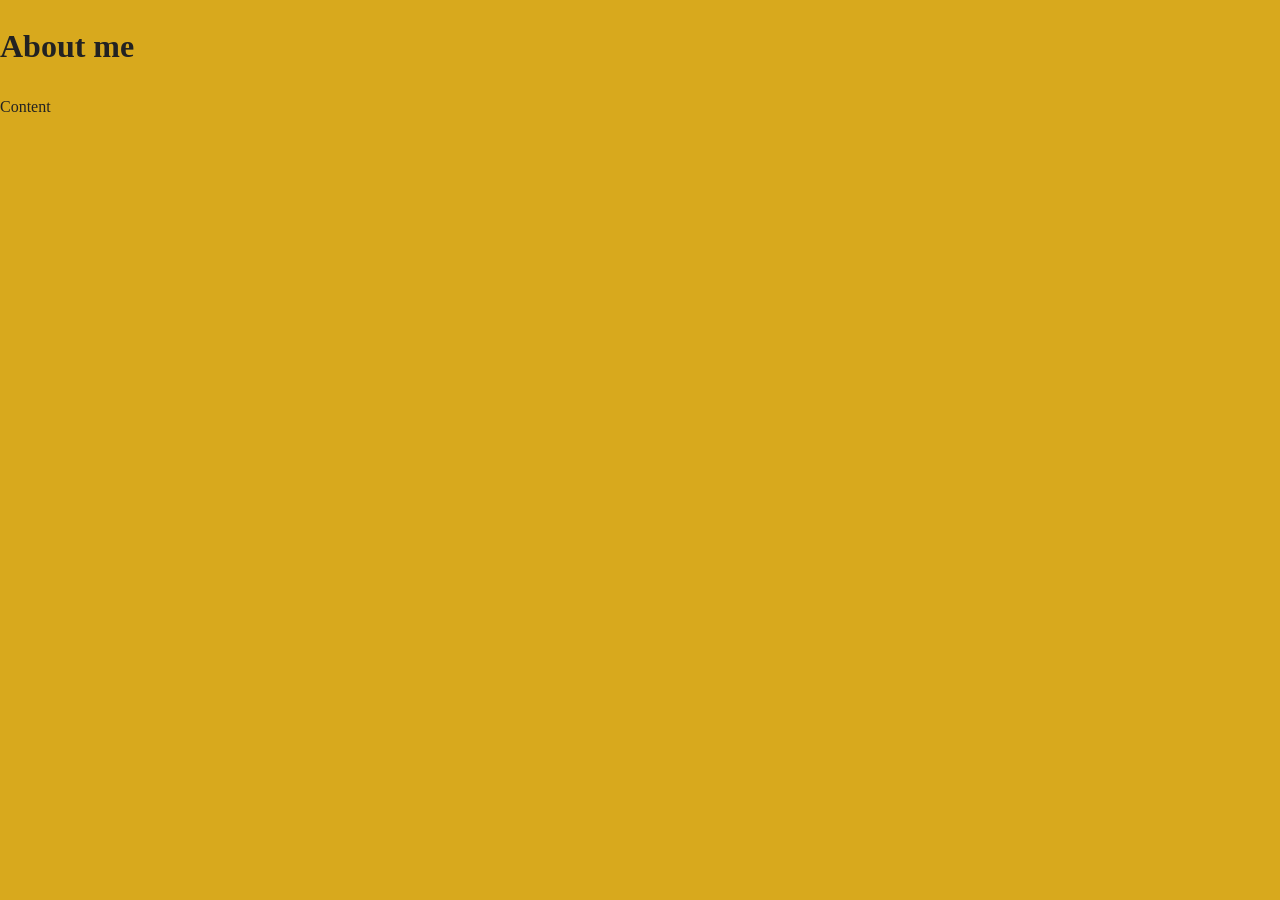
==== about.html @ a4be1270 "added pages and style sheet" ====
<!DOCTYPE html>
<html lang="en">
<head>
  <meta charset="UTF-8">
  <meta name="viewport" content="width=device-width, initial-scale=1.0">
  <title>Page title</title>
  <link rel="stylesheet" href="css/style.css">
</head>
<body>
  <h1>About me</h1>
  <p>Content</p>
</body>
</html>
---- css/style.css ----
/* ============================================
   Design direction
   Body font:     Georgia, serif
   Heading font:  Helvetica, sans-serif
   Text color:    #222222
   Background:    #fdfdfb
   Accent:        #1a5f9c
   Mood: quiet, editorial, plenty of white space
   ============================================ */

/* --- Base and typography --- */
body {
  font-family: Georgia, "Times New Roman", serif;
  font-size: 100%;
  line-height: 1.6;
  color: #222222;
  background-color: #d8a91d;
  margin: 0;
}


h1   { font-size: 2rem; }
h2   { font-size: 1.5rem; }
h3   { font-size: 1.25rem; }
h4   { font-size: 1rem; }

a { color: #1a5f9c; }
a:hover { color: #0b9831; }

/* --- Wrapper --- */
.wrapper {
  max-width: 500px;
  margin: 0 auto;
}

/* --- Header and nav --- */

.nav-link{ font-size: 1.5rem;
text-decoration: none:}
/* --- Hero --- */

.hero-title{color:gray 
font-size:3rem;}
.hero-text{color:gray
font-size:2rem;}
/* --- Text blocks --- */


/* --- Lists --- */


/* --- Links --- */



/* --- Footer --- */








</style>
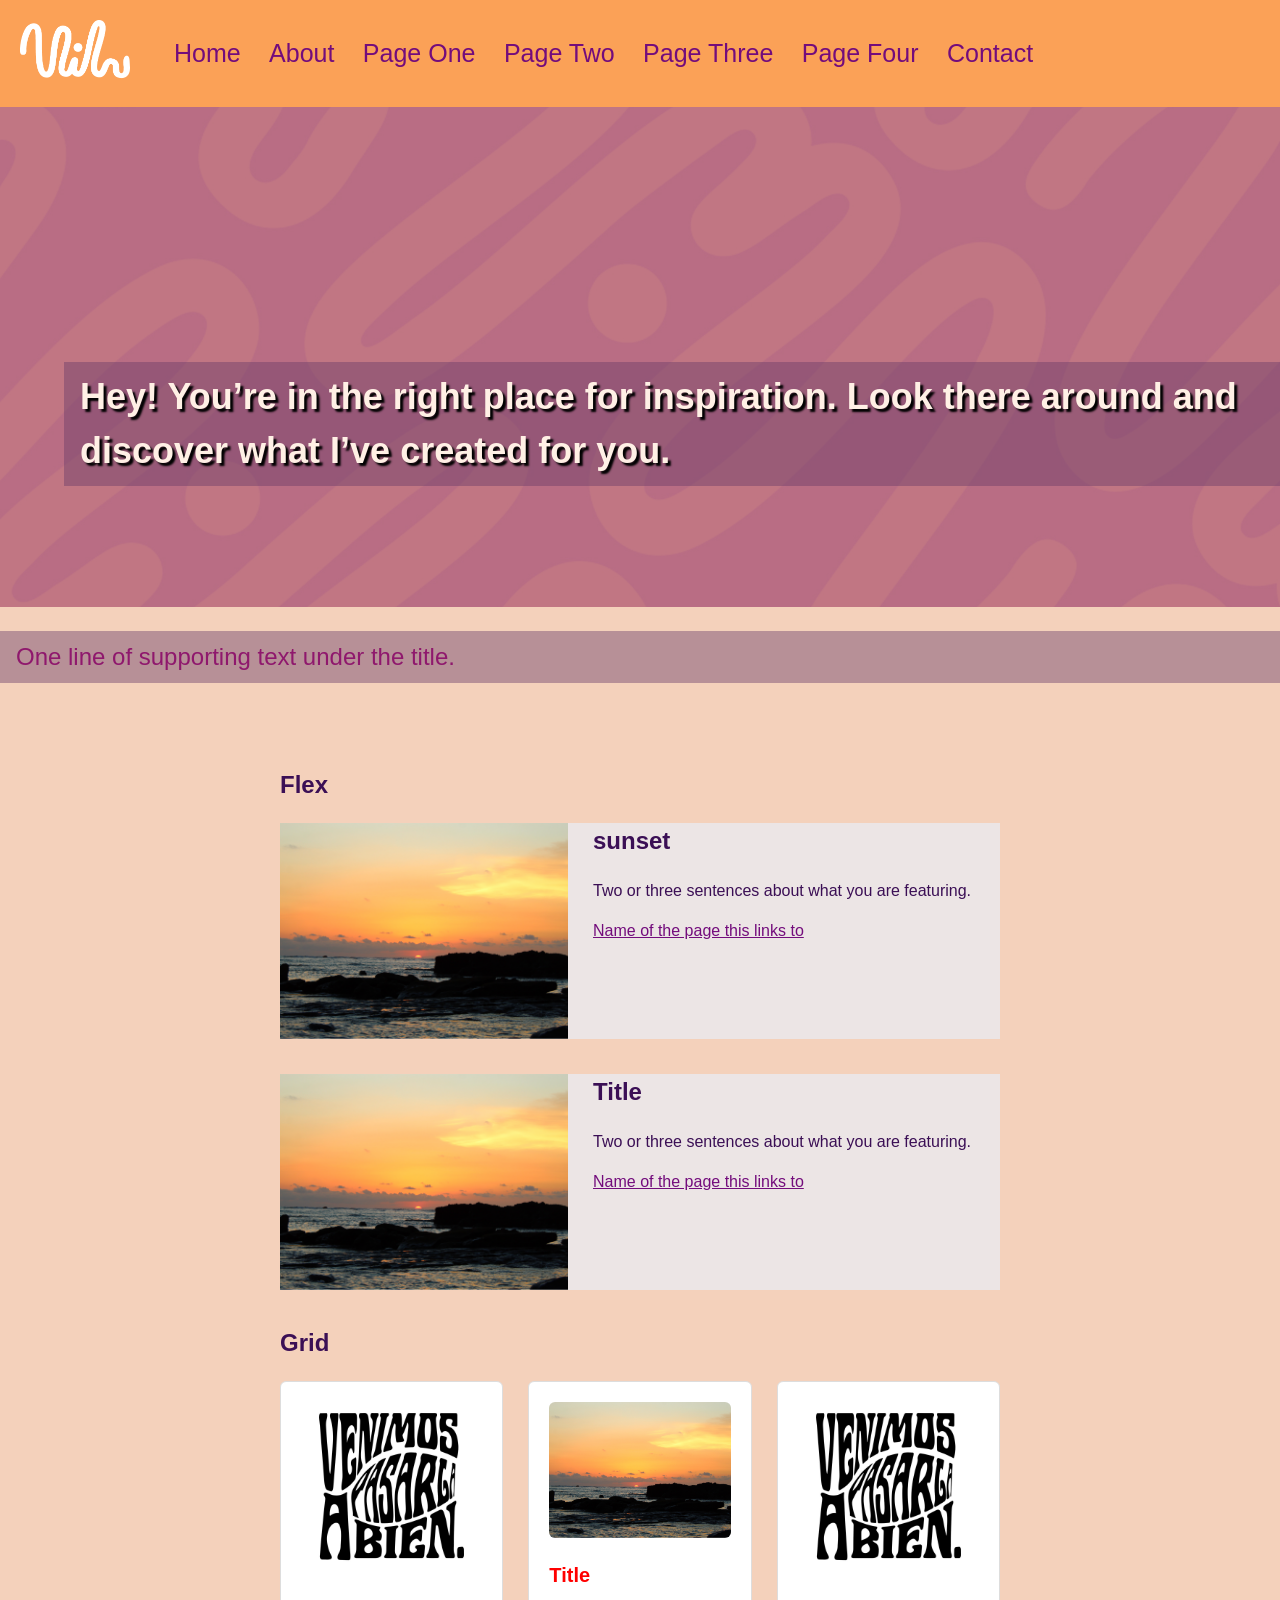
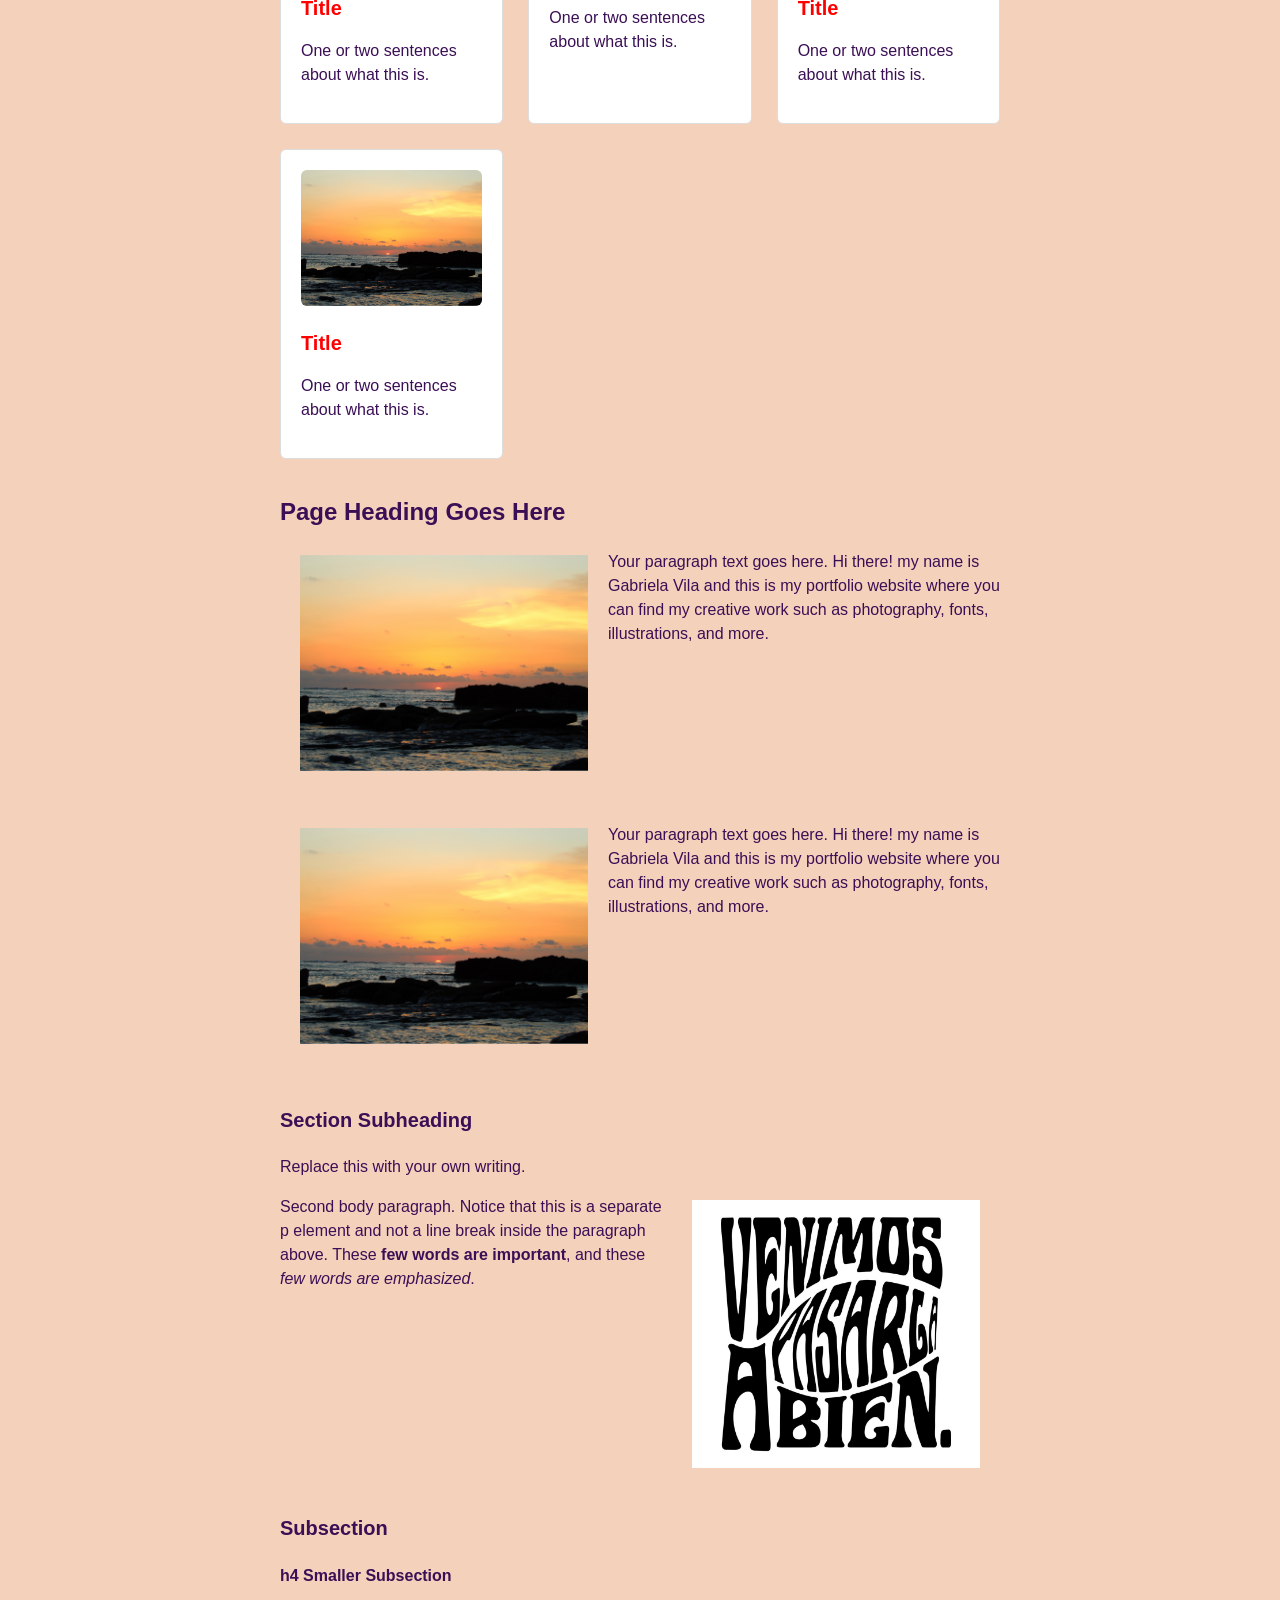
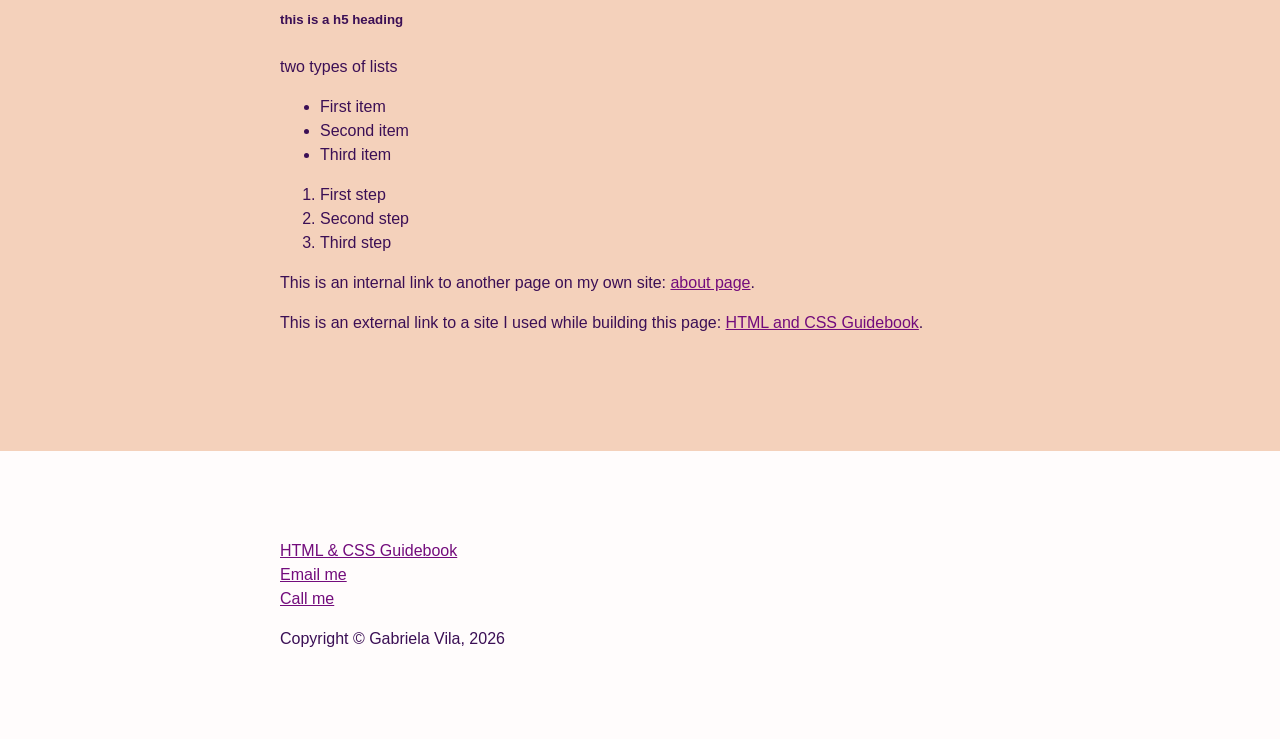
==== commit 5c8a4ff4: "add about and photography pages" ====
--- a/about.html
+++ b/about.html
@@ -2,12 +2,133 @@
 <html lang="en">
 <head>
   <meta charset="UTF-8">
-  <meta name="viewport" content="width=device-width, initial-scale=1.0">
-  <title>Page title</title>
+  <title>Template Page</title>
   <link rel="stylesheet" href="css/style.css">
+  <script src="js/include.js" defer></script>
 </head>
+
 <body>
-  <h1>About me</h1>
-  <p>Content</p>
+
+<!-- PAGE TOP: filled in from includes/header.html -->
+<div id="page-top"></div>
+
+
+<main class="page-main">
+  <div class="hero">
+  <img class="hero-image" src="images/home banner.jpg" alt="">
+  <h1 class="hero-title">Hey! You’re in the right place for inspiration. Look there around and discover what I’ve created for you.</h1>
+  <p class="hero-text">One line of supporting text under the title.</p>
+</div>
+
+  <div class="wrapper">
+  <!-- TEXT BLOCK: subheading + paragraph -->
+<h2>Flex</h2>
+  <section class="flex-row">
+  <img class="flex-media" src="images/sunset.jpg" alt="Poster for the spring concert series">
+  <div class="flex-text">
+    <h2 class="section-title">sunset</h2>
+    <p>Two or three sentences about what you are featuring.</p>
+    <p><a href="page-1.html">Name of the page this links to</a></p>
+  </div>
+</section>
+
+<section class="flex-row">
+  <img class="flex-media" src="images/sunset.jpg" alt="Poster for the spring concert series">
+  <div class="flex-text">
+    <h2 class="section-title">Title</h2>
+    <p>Two or three sentences about what you are featuring.</p>
+    <p><a href="page-1.html">Name of the page this links to</a></p>
+  </div>
+</section>
+
+<h2>Grid</h2>
+
+<section class="card-grid">
+
+  <div class="card">
+    <img class="card-image" src="images/printables.jpg" alt="Hand-lettered menu for a coffee shop">
+    <h3 class="card-title">Title</h3>
+    <p class="card-text">One or two sentences about what this is.</p>
+  </div>
+
+  <div class="card">
+    <img class="card-image" src="images/sunset.jpg" alt="Hand-lettered menu for a coffee shop">
+    <h3 class="card-title">Title</h3>
+    <p class="card-text">One or two sentences about what this is.</p>
+  </div>
+
+  <div class="card">
+    <img class="card-image" src="images/printables.jpg" alt="Hand-lettered menu for a coffee shop">
+    <h3 class="card-title">Title</h3>
+    <p class="card-text">One or two sentences about what this is.</p>
+  </div>
+
+  <div class="card">
+    <img class="card-image" src="images/sunset.jpg" alt="Hand-lettered menu for a coffee shop">
+    <h3 class="card-title">Title</h3>
+    <p class="card-text">One or two sentences about what this is.</p>
+  </div>
+
+</section>
+  <section class="text-block">
+
+  <h2 class="section title">Page Heading Goes Here</h2>
+
+
+  <p>
+<img class="image-inline-left" src="images/sunset.jpg" alt="sunset photo">
+Your paragraph text goes here. Hi there! my name is Gabriela Vila and this is my portfolio website where you can find my creative work such as photography, fonts, illustrations, and more.</p>
+</p>
+
+<p>
+<img class="image-inline-left" src="images/sunset.jpg" alt="sunset photo">
+Your paragraph text goes here. Hi there! my name is Gabriela Vila and this is my portfolio website where you can find my creative work such as photography, fonts, illustrations, and more.</p>
+</p>
+
+</section>
+
+  <!-- TEXT BLOCK: subheading + body paragraphs -->
+
+    <section class="text-block">
+
+  <h3 class="section title">Section Subheading</h3>
+
+  <p>Replace this with your own writing.</p>
+
+   <p><img class="image-inline-right" src="images/printables.jpg" alt="printables">
+  Second body paragraph. Notice that this is a separate p element and not a line break inside the paragraph above. These <strong>few words are important</strong>, and these <em>few words are emphasized</em>.</p>
+  
+</section>
+
+<section class="text-block">
+  <h3 class="section title">Subsection</h3>
+  <h4 class="section title">h4 Smaller Subsection</h4>
+  <h5 class="section title">this is a h5 heading</h5>
+</section>
+ <p>two types of lists</p>  
+
+    <!-- LIST BLOCK: unordered -->
+  <ul>
+    <li>First item</li>
+    <li>Second item</li>
+    <li>Third item</li>
+  </ul>
+    <!-- LIST BLOCK: ordered -->
+  <ol>
+    <li>First step</li>
+    <li>Second step</li>
+    <li>Third step</li>
+  </ol>
+
+<!-- LINK EXAMPLES: internal + external -->
+<p>This is an internal link to another page on my own site: <a href="about.html">about page</a>.</p>
+<p>This is an external link to a site I used while building this page: <a href="https://htmlandcssguidebook.com">HTML and CSS Guidebook</a>.</p>
+
+</main>
+
+<!-- PAGE BOTTOM: filled in from includes/footer.html -->
+<div id="page-bottom"></div>
+
 </body>
-</html>+</html>
+
--- a/css/style.css
+++ b/css/style.css
@@ -2,7 +2,7 @@
 
 /* ============================================
    Design direction
-   Body font:     Georgia, serif
+   Body font:     Futura,serif
    Heading font:  Helvetica, sans-serif
    Text color:    #222222
    Background:    #fdfdfb
@@ -11,42 +11,167 @@
    ============================================ */
 
 /* --- Base and typography --- */
+/* DEBUG: see the boxes. Change 1px to 0 to hide them. */
+* {
+  outline: 0px solid red;
+}
+*, *::before, *::after {
+  box-sizing: border-box;
+}
+
 body {
-  font-family: Georgia, "Times New Roman", serif;
+  font-family: Futura, Helvetica, sans-serif;
   font-size: 100%;
-  line-height: 1.6;
-  color: #222222;
-  background-color: #d8a91d;
+  line-height: 1.5;
+  color: #3b0f55;
+  background-color: #f4d1bb;
   margin: 0;
 }
 
 
-h1   { font-size: 2rem; }
+h1   { font-size: 2 rem; }
 h2   { font-size: 1.5rem; }
 h3   { font-size: 1.25rem; }
 h4   { font-size: 1rem; }
 
-a { color: #1a5f9c; }
-a:hover { color: #0b9831; }
+a { color: #730c7c; }
+
+
+a:hover { color: #6119a5;
+  font-weight:bold
+
+}
+
 
 /* --- Wrapper --- */
 .wrapper {
-  max-width: 500px;
+  max-width: 80%;
   margin: 0 auto;
+  max-width:800px;
+  padding: 40px;
+
 }
 
 /* --- Header and nav --- */
 
-.nav-link{ font-size: 1.5rem;
-text-decoration: none:}
+.site-header{height 170px;
+padding: 25px 0px 50px 0px;
+ background-color: #fba157;
+}
+
+.nav-link { font-size: 1.5rem;
+text-decoration: none;
+ border-radius: 6px;
+}
+
+.nav-link:hover {
+background-color: #f0e4e4;
+}
+
+.nav-list {
+  list-style: none;
+  margin: 0;
+  padding: 0;
+  
+
+}
+.nav-list li {
+  display: inline-block;
+  padding: 8px 12px;
+  border-radius: 6px;
+  gap:12px;
+  flex-wrap: wrap;
+  
+}
+.nav-list li a{
+  font-size: 25px;
+   padding: 0;
+}
+
+/* HEADER LAYOUT: logo left, nav right */
+
+.site-header {
+  display: flex;
+  justify-content: flex-start;
+  align-items: center;
+  gap: 2em;
+  padding-bottom:20px;
+  padding-top:20px;
+  padding-left:20px;
+}
+
+.logo img {
+  height: 60px;
+}
+
+a.logo{
+  text-decoration:none;
+}
+
+
 /* --- Hero --- */
 
-.hero-title{color:gray 
-font-size:3rem;}
-.hero-text{color:gray
-font-size:2rem;}
+.hero {
+  position: relative;
+}
+
+ .hero-image {
+  width: 100%;
+  height: 500px;
+  object-fit: cover;
+  display: block;
+  opacity: 0.7;
+}
+
+.hero-title {
+  position: absolute;
+  top: 40%;
+  left: 5%;
+}
+
+.hero-title,
+.hero-text {
+  background-color: rgba(102, 59, 103, 0.433);
+  padding: 8px 16px;
+}
+
+.hero-title{ color:rgb(255, 240, 229);
+font-size:2.25rem} 
+h1 {
+	text-shadow: 3px 3px 2px rgb(0, 0, 0);
+  blur amount: 10px;
+}
+
+.hero-text{color:rgb(143, 24, 109);
+font-size: 1.5rem}
+
 /* --- Text blocks --- */
 
+.image-inline-left {
+  float: left;
+  width: 40%;
+  margin: 5px 20px 20px 20px;   /* top, right, bottom, left */
+
+}
+.image-inline-right {
+  float: right;
+  width: 40%;
+margin: 5px 20px 20px 20px;/* top, right, bottom, left */
+}
+
+P {display: flow-root;}
+
+.section-title {
+margin: 0px 0px 20px 0px;  /* top, left and right, bottom */
+}
+
+.text-block {
+  margin-bottom:25px;
+ 
+  padding: 0px
+ 
+}
+
 
 /* --- Lists --- */
 
@@ -56,12 +181,53 @@
 
 
 /* --- Footer --- */
-
-
-
-
-
-
-
-
+.site-footer {
+  margin-top: 60px;
+  padding: 32px 0;
+  background-color: #fffcfc;
+}
+
+/*--- flex ---*/
+
+/* FLEX CONTAINER: image + text side by side */
+.flex-row {
+  display: flex;
+  gap: 25px;
+  margin-bottom: 35px;
+  background-color: rgb(236, 229, 229);
+  padding: 20%
+  align-items: center;
+}
+.flex-media {
+  width: 40%;
+}
+.flex-text
+{}
+/*---gid---*/
+
+
+/* GRID CONTAINER: image + text cards */
+.card-grid {
+  display: grid;
+  grid-template-columns: repeat(auto-fit, minmax(200px, 1fr));
+  gap: 25px;
+  margin-bottom:35px
+}
+
+.card-image {
+  width: 100%;
+  height: 150px00px;
+  object-fit: contain;
+  border-radius: 6px;
+}
+.card {
+  padding: 20px;
+  background-color: #ffffff;
+  border: 1px solid #dddddd;
+  border-radius: 6px;
+}
+.card-title {
+  margin: 0.75em 0 0.25em;
+  color: red;
+}
 </style>
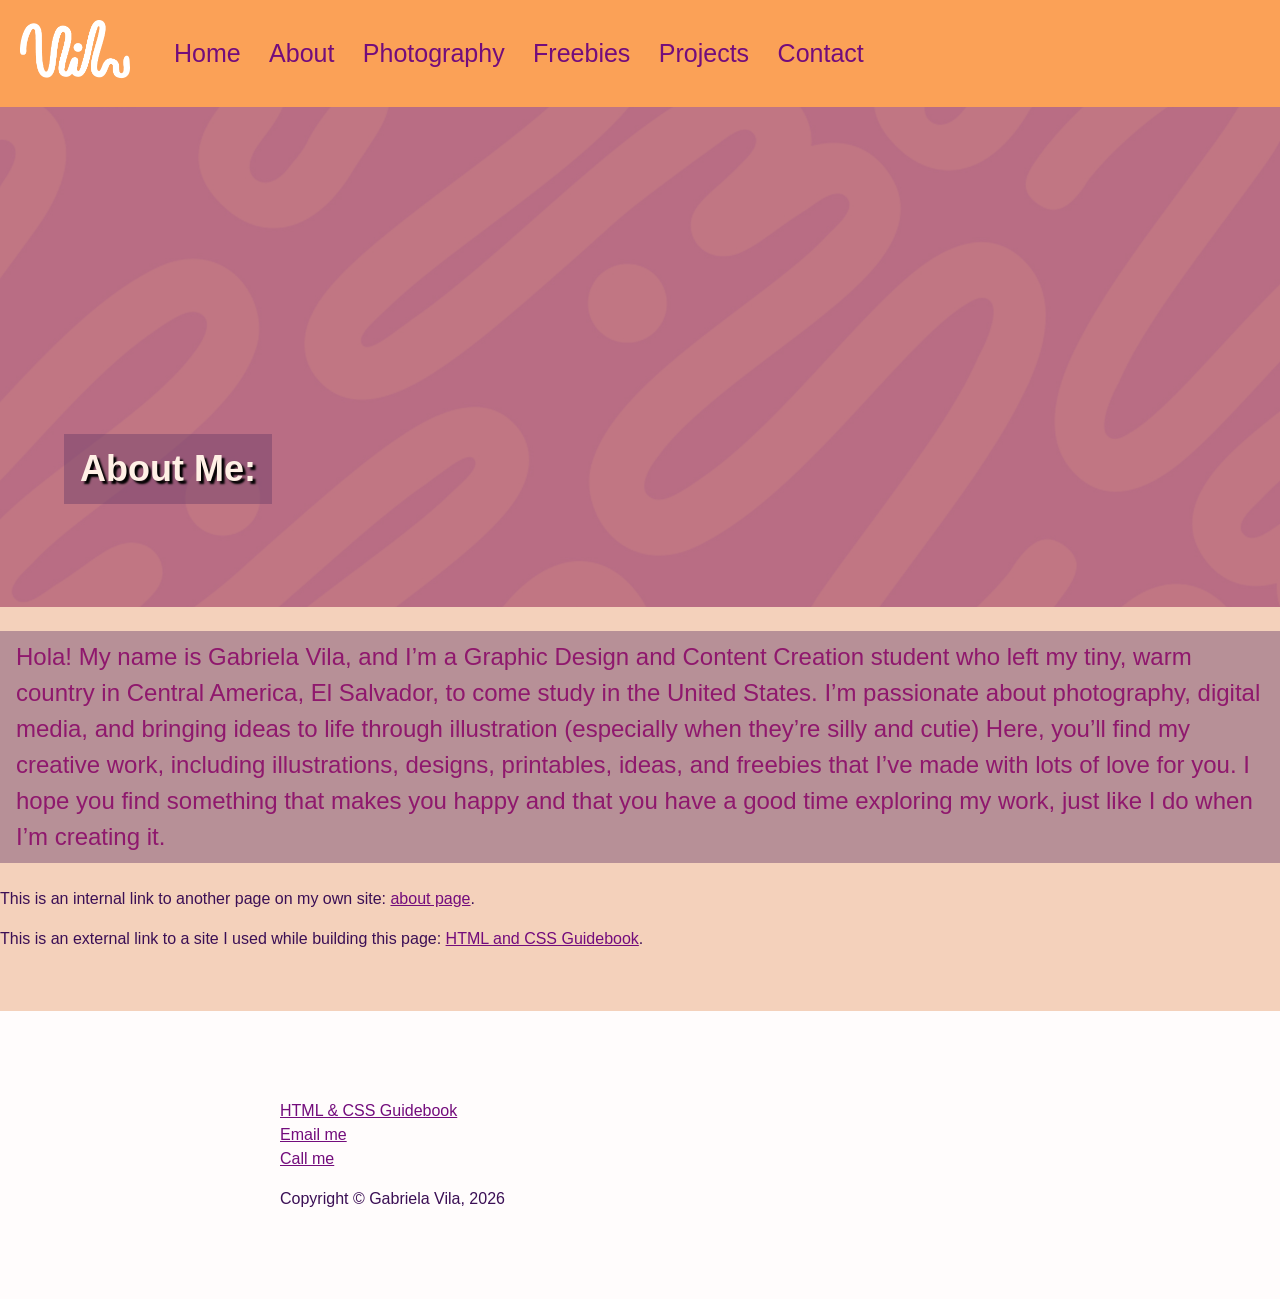
==== commit 0868966a: "update" ====
--- a/about.html
+++ b/about.html
@@ -2,7 +2,7 @@
 <html lang="en">
 <head>
   <meta charset="UTF-8">
-  <title>Template Page</title>
+  <title>About Me</title>
   <link rel="stylesheet" href="css/style.css">
   <script src="js/include.js" defer></script>
 </head>
@@ -16,109 +16,12 @@
 <main class="page-main">
   <div class="hero">
   <img class="hero-image" src="images/home banner.jpg" alt="">
-  <h1 class="hero-title">Hey! You’re in the right place for inspiration. Look there around and discover what I’ve created for you.</h1>
-  <p class="hero-text">One line of supporting text under the title.</p>
+  <h1 class="hero-title">About Me:</h1>
+  <p class="hero-text">Hola! My name is Gabriela Vila, and I’m a Graphic Design and Content Creation student who left my tiny, warm country in Central America, El Salvador, to come study in the United States. I’m passionate about photography, digital media, and bringing ideas to life through illustration (especially when they’re silly and cutie)
+Here, you’ll find my creative work, including illustrations, designs, printables, ideas, and freebies that I’ve made with lots of love for you.
+I hope you find something that makes you happy and that you have a good time exploring my work, just like I do when I’m creating it.
+</p>
 </div>
-
-  <div class="wrapper">
-  <!-- TEXT BLOCK: subheading + paragraph -->
-<h2>Flex</h2>
-  <section class="flex-row">
-  <img class="flex-media" src="images/sunset.jpg" alt="Poster for the spring concert series">
-  <div class="flex-text">
-    <h2 class="section-title">sunset</h2>
-    <p>Two or three sentences about what you are featuring.</p>
-    <p><a href="page-1.html">Name of the page this links to</a></p>
-  </div>
-</section>
-
-<section class="flex-row">
-  <img class="flex-media" src="images/sunset.jpg" alt="Poster for the spring concert series">
-  <div class="flex-text">
-    <h2 class="section-title">Title</h2>
-    <p>Two or three sentences about what you are featuring.</p>
-    <p><a href="page-1.html">Name of the page this links to</a></p>
-  </div>
-</section>
-
-<h2>Grid</h2>
-
-<section class="card-grid">
-
-  <div class="card">
-    <img class="card-image" src="images/printables.jpg" alt="Hand-lettered menu for a coffee shop">
-    <h3 class="card-title">Title</h3>
-    <p class="card-text">One or two sentences about what this is.</p>
-  </div>
-
-  <div class="card">
-    <img class="card-image" src="images/sunset.jpg" alt="Hand-lettered menu for a coffee shop">
-    <h3 class="card-title">Title</h3>
-    <p class="card-text">One or two sentences about what this is.</p>
-  </div>
-
-  <div class="card">
-    <img class="card-image" src="images/printables.jpg" alt="Hand-lettered menu for a coffee shop">
-    <h3 class="card-title">Title</h3>
-    <p class="card-text">One or two sentences about what this is.</p>
-  </div>
-
-  <div class="card">
-    <img class="card-image" src="images/sunset.jpg" alt="Hand-lettered menu for a coffee shop">
-    <h3 class="card-title">Title</h3>
-    <p class="card-text">One or two sentences about what this is.</p>
-  </div>
-
-</section>
-  <section class="text-block">
-
-  <h2 class="section title">Page Heading Goes Here</h2>
-
-
-  <p>
-<img class="image-inline-left" src="images/sunset.jpg" alt="sunset photo">
-Your paragraph text goes here. Hi there! my name is Gabriela Vila and this is my portfolio website where you can find my creative work such as photography, fonts, illustrations, and more.</p>
-</p>
-
-<p>
-<img class="image-inline-left" src="images/sunset.jpg" alt="sunset photo">
-Your paragraph text goes here. Hi there! my name is Gabriela Vila and this is my portfolio website where you can find my creative work such as photography, fonts, illustrations, and more.</p>
-</p>
-
-</section>
-
-  <!-- TEXT BLOCK: subheading + body paragraphs -->
-
-    <section class="text-block">
-
-  <h3 class="section title">Section Subheading</h3>
-
-  <p>Replace this with your own writing.</p>
-
-   <p><img class="image-inline-right" src="images/printables.jpg" alt="printables">
-  Second body paragraph. Notice that this is a separate p element and not a line break inside the paragraph above. These <strong>few words are important</strong>, and these <em>few words are emphasized</em>.</p>
-  
-</section>
-
-<section class="text-block">
-  <h3 class="section title">Subsection</h3>
-  <h4 class="section title">h4 Smaller Subsection</h4>
-  <h5 class="section title">this is a h5 heading</h5>
-</section>
- <p>two types of lists</p>  
-
-    <!-- LIST BLOCK: unordered -->
-  <ul>
-    <li>First item</li>
-    <li>Second item</li>
-    <li>Third item</li>
-  </ul>
-    <!-- LIST BLOCK: ordered -->
-  <ol>
-    <li>First step</li>
-    <li>Second step</li>
-    <li>Third step</li>
-  </ol>
 
 <!-- LINK EXAMPLES: internal + external -->
 <p>This is an internal link to another page on my own site: <a href="about.html">about page</a>.</p>
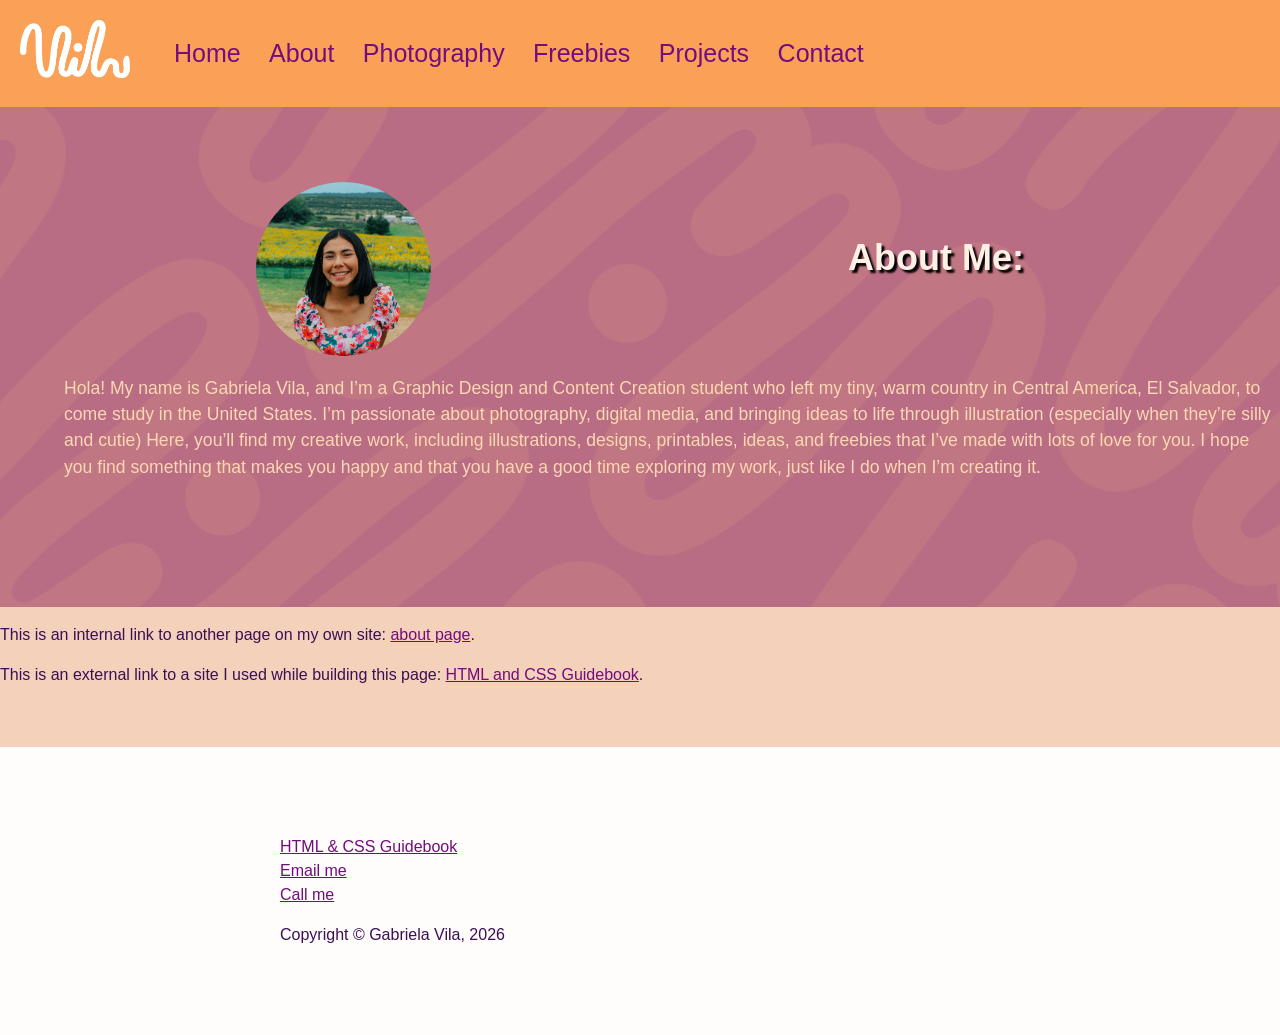
==== commit f7c31a00: "updates" ====
--- a/about.html
+++ b/about.html
@@ -7,21 +7,23 @@
   <script src="js/include.js" defer></script>
 </head>
 
-<body>
+<body class="about-page">
 
 <!-- PAGE TOP: filled in from includes/header.html -->
 <div id="page-top"></div>
 
-
 <main class="page-main">
   <div class="hero">
-  <img class="hero-image" src="images/home banner.jpg" alt="">
+  <img class="hero-image" src="images/home-banner.jpg" alt="">
   <h1 class="hero-title">About Me:</h1>
+  <img class="hero-overlay-image" src="images/myportrait.jpg" alt="Portrait of Gabriela Vila">
   <p class="hero-text">Hola! My name is Gabriela Vila, and I’m a Graphic Design and Content Creation student who left my tiny, warm country in Central America, El Salvador, to come study in the United States. I’m passionate about photography, digital media, and bringing ideas to life through illustration (especially when they’re silly and cutie)
 Here, you’ll find my creative work, including illustrations, designs, printables, ideas, and freebies that I’ve made with lots of love for you.
 I hope you find something that makes you happy and that you have a good time exploring my work, just like I do when I’m creating it.
+
 </p>
 </div>
+
 
 <!-- LINK EXAMPLES: internal + external -->
 <p>This is an internal link to another page on my own site: <a href="about.html">about page</a>.</p>
--- a/css/style.css
+++ b/css/style.css
@@ -123,28 +123,44 @@
   opacity: 0.7;
 }
 
+.about-page .hero-overlay-image {
+  position: absolute;
+  top: 15%;
+  left: 20%;
+  width: 175px;
+  object-fit: cover;
+  border-radius: 50%;
+}
+
 .hero-title {
   position: absolute;
   top: 40%;
   left: 5%;
-}
-
-.hero-title,
-.hero-text {
-  background-color: rgba(102, 59, 103, 0.433);
-  padding: 8px 16px;
-}
-
-.hero-title{ color:rgb(255, 240, 229);
-font-size:2.25rem} 
-h1 {
 	text-shadow: 3px 3px 2px rgb(0, 0, 0);
   blur amount: 10px;
-}
+  color:rgb(255, 240, 229);
+font-size:2.25rem
+} 
+
+
+.about-page .hero-title{
+  position: absolute;
+  top: 20%;
+  right:20%;
+  left: auto;
+  }
 
 .hero-text{color:rgb(143, 24, 109);
 font-size: 1.5rem}
 
+.about-page .hero-text {
+  position: absolute;
+  top: 50%;
+  left: 5%;
+  font-size: 1.10rem;
+  color:rgb(251, 215, 178)
+
+}
 /* --- Text blocks --- */
 
 .image-inline-left {
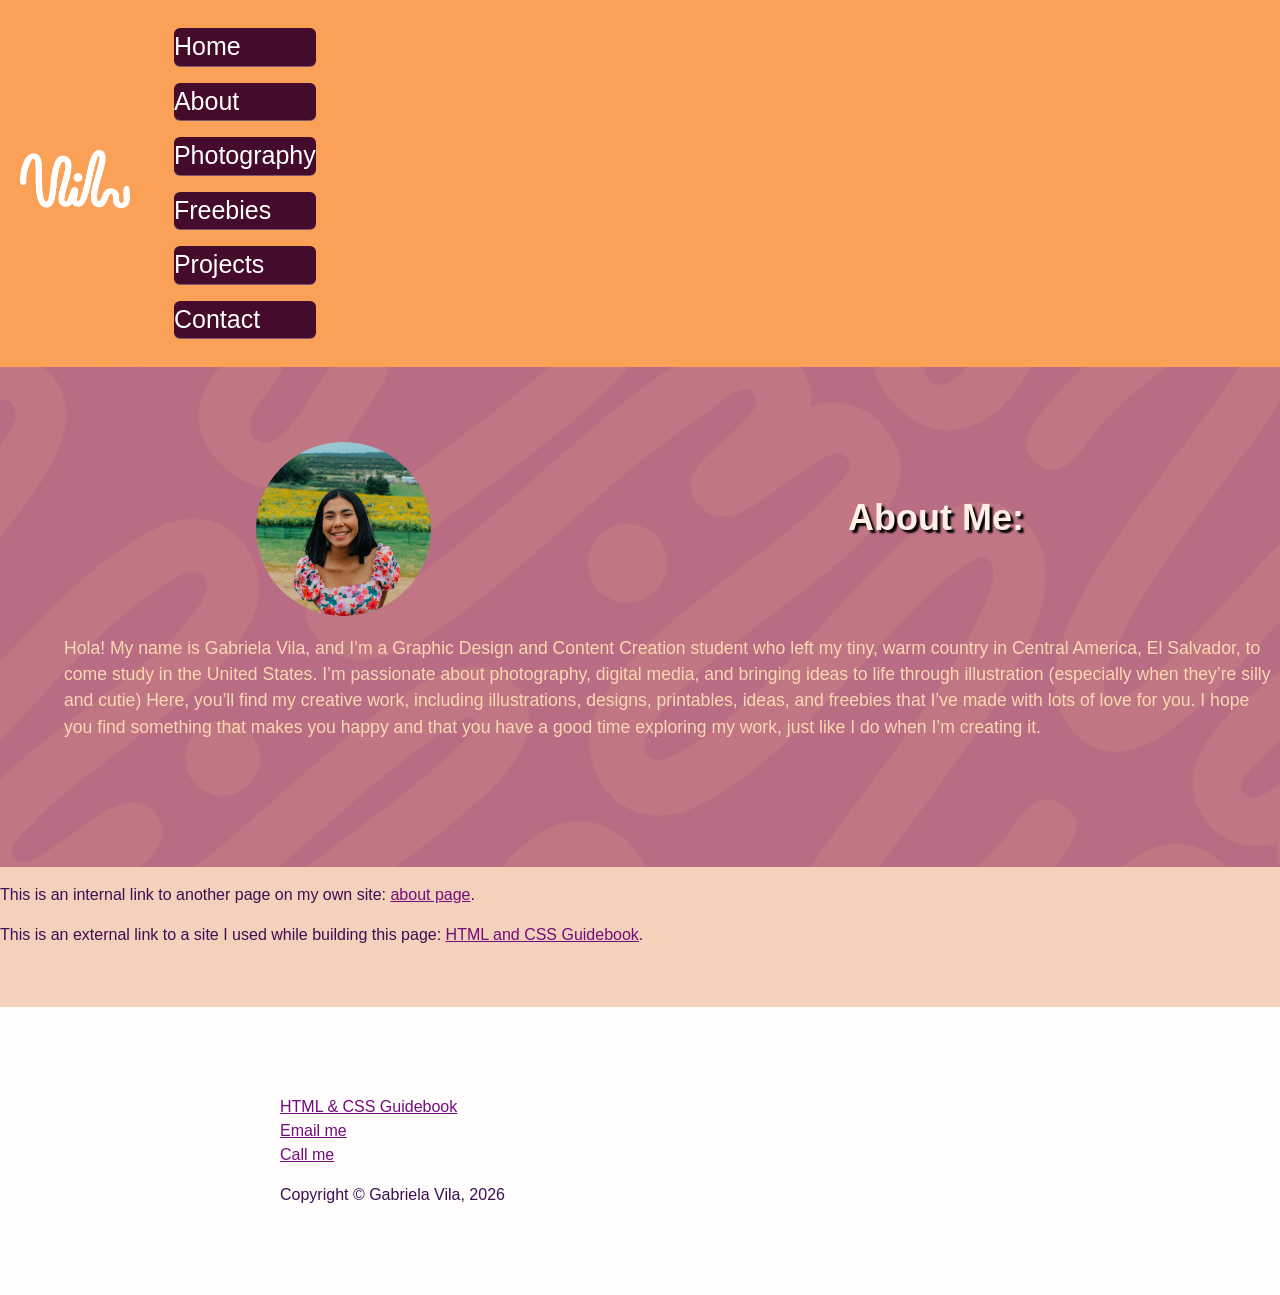
==== commit 15529b5e: "hamburger" ====
--- a/about.html
+++ b/about.html
@@ -1,7 +1,8 @@
 <!DOCTYPE html>
 <html lang="en">
 <head>
-  <meta charset="UTF-8">
+ <meta name="viewport" content="width=device-width, initial-scale=1">
+
   <title>About Me</title>
   <link rel="stylesheet" href="css/style.css">
   <script src="js/include.js" defer></script>
--- a/css/style.css
+++ b/css/style.css
@@ -76,7 +76,7 @@
 
 }
 .nav-list li {
-  display: inline-block;
+  display: column;
   padding: 8px 12px;
   border-radius: 6px;
   gap:12px;
@@ -225,9 +225,9 @@
 /* GRID CONTAINER: image + text cards */
 .card-grid {
   display: grid;
-  grid-template-columns: repeat(auto-fit, minmax(200px, 1fr));
-  gap: 25px;
-  margin-bottom:35px
+  grid-template-columns: repeat(auto-fit, minmax(220px, 1fr));
+  gap: 1rem;
+
 }
 
 .card-image {
@@ -246,4 +246,87 @@
   margin: 0.75em 0 0.25em;
   color: red;
 }
-</style>+/* HAMBURGER: hidden on wide screens */
+#nav-toggle {
+  display: none;
+}
+
+.hamburger {
+  display: none;
+  flex-direction: column;
+  justify-content: space-between;
+  width: 30px;
+  height: 22px;
+  cursor: pointer;
+}
+
+.hamburger span {
+  display: block;
+  height: 3px;
+  background-color: #222222;
+  border-radius: 3px;
+  transition: transform 0.3s ease, opacity 0.3s ease;
+}
+/* HAMBURGER: the X when the menu is open */
+#nav-toggle:checked + .hamburger span:nth-child(1) {
+  transform: translateY(9.5px) rotate(45deg);
+}
+
+#nav-toggle:checked + .hamburger span:nth-child(2) {
+  opacity: 0;
+}
+
+#nav-toggle:checked + .hamburger span:nth-child(3) {
+  transform: translateY(-9.5px) rotate(-45deg);
+}
+/* MOBILE: 768px and narrower */
+@media (max-width: 768px) {
+
+  /* Logo left, hamburger right, and let the nav drop to its own line */
+  .site-header {
+    justify-content: space-between;
+    flex-wrap: wrap;
+  }
+
+  /* Show the hamburger */
+  .hamburger {
+    display: flex;
+  }
+
+  /* Hide the nav, and make it a full line when it opens */
+  .site-nav {
+    display: none;
+    flex-basis: 100%;
+  }
+
+  /* Show the nav when the checkbox is checked */
+  #nav-toggle:checked ~ .site-nav {
+    display: block;
+  }
+
+  /* Stack the links */
+  .nav-list {
+    flex-direction: column;
+  }
+.flex-row {
+  flex-direction: column;
+}
+
+.flex-media {
+  width: 100%;
+}
+.site-nav{background-color:rgb(94, 47, 91)}
+
+}
+
+.nav-link{
+background-color:rgb(69, 11, 44);
+display: block;
+  padding: 12px 16px;
+  font-size: 1.1rem;
+  color: white;
+  border-bottom: 1px solid rgba(255, 255, 255, 0.3);
+}
+
+li a {color: rgb(1, 1, 1);
+}
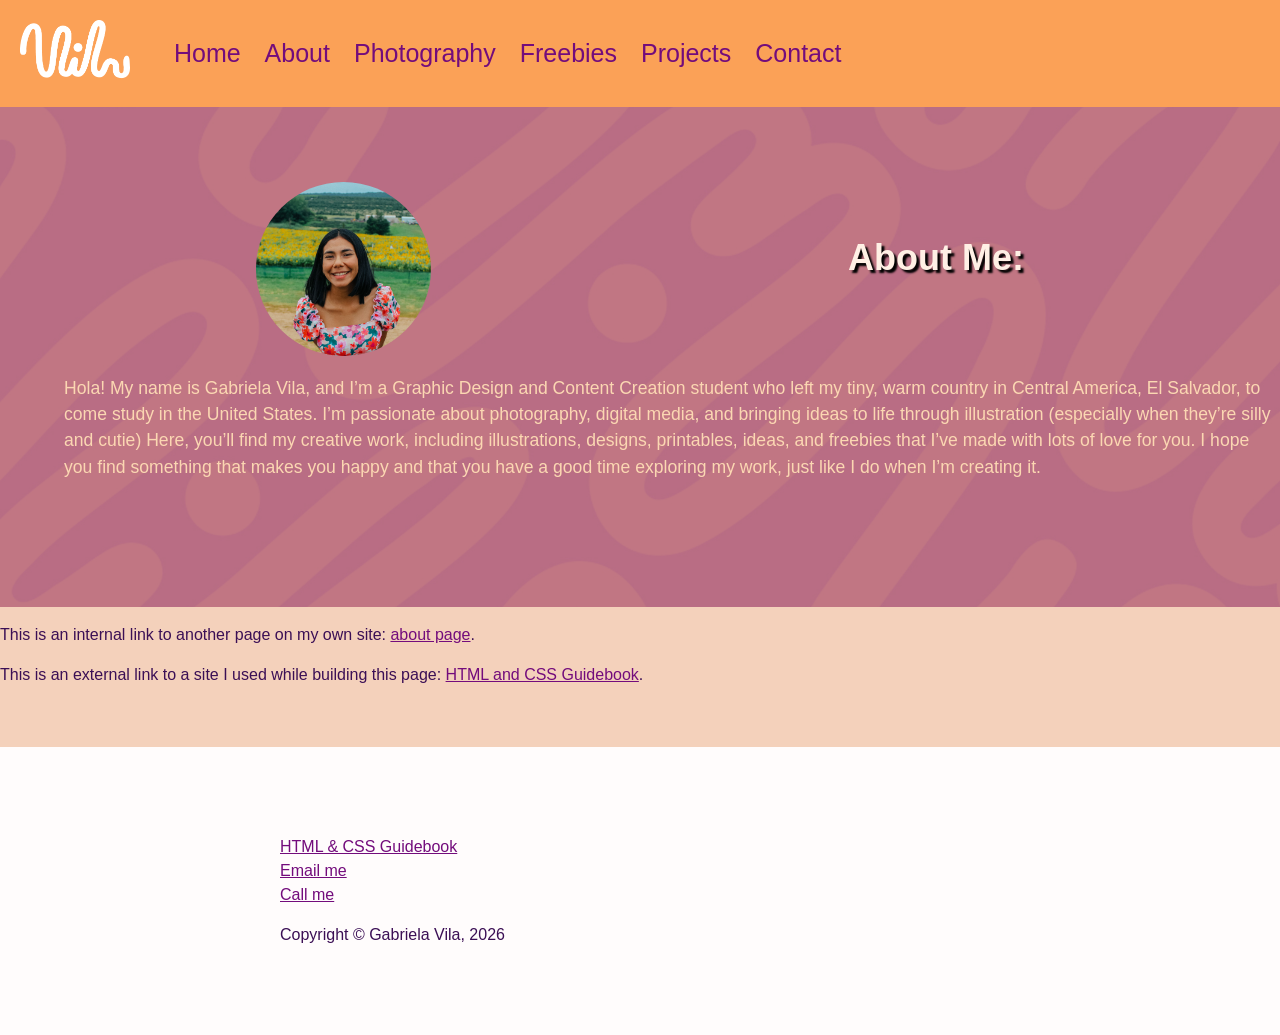
==== commit f6f592bf: "UPDATE" ====
--- a/about.html
+++ b/about.html
@@ -1,6 +1,7 @@
 <!DOCTYPE html>
 <html lang="en">
 <head>
+  <meta charset="utf-8">
  <meta name="viewport" content="width=device-width, initial-scale=1">
 
   <title>About Me</title>
--- a/css/style.css
+++ b/css/style.css
@@ -72,6 +72,8 @@
   list-style: none;
   margin: 0;
   padding: 0;
+  display: flex;
+  
   
 
 }
@@ -317,8 +319,6 @@
 }
 .site-nav{background-color:rgb(94, 47, 91)}
 
-}
-
 .nav-link{
 background-color:rgb(69, 11, 44);
 display: block;
